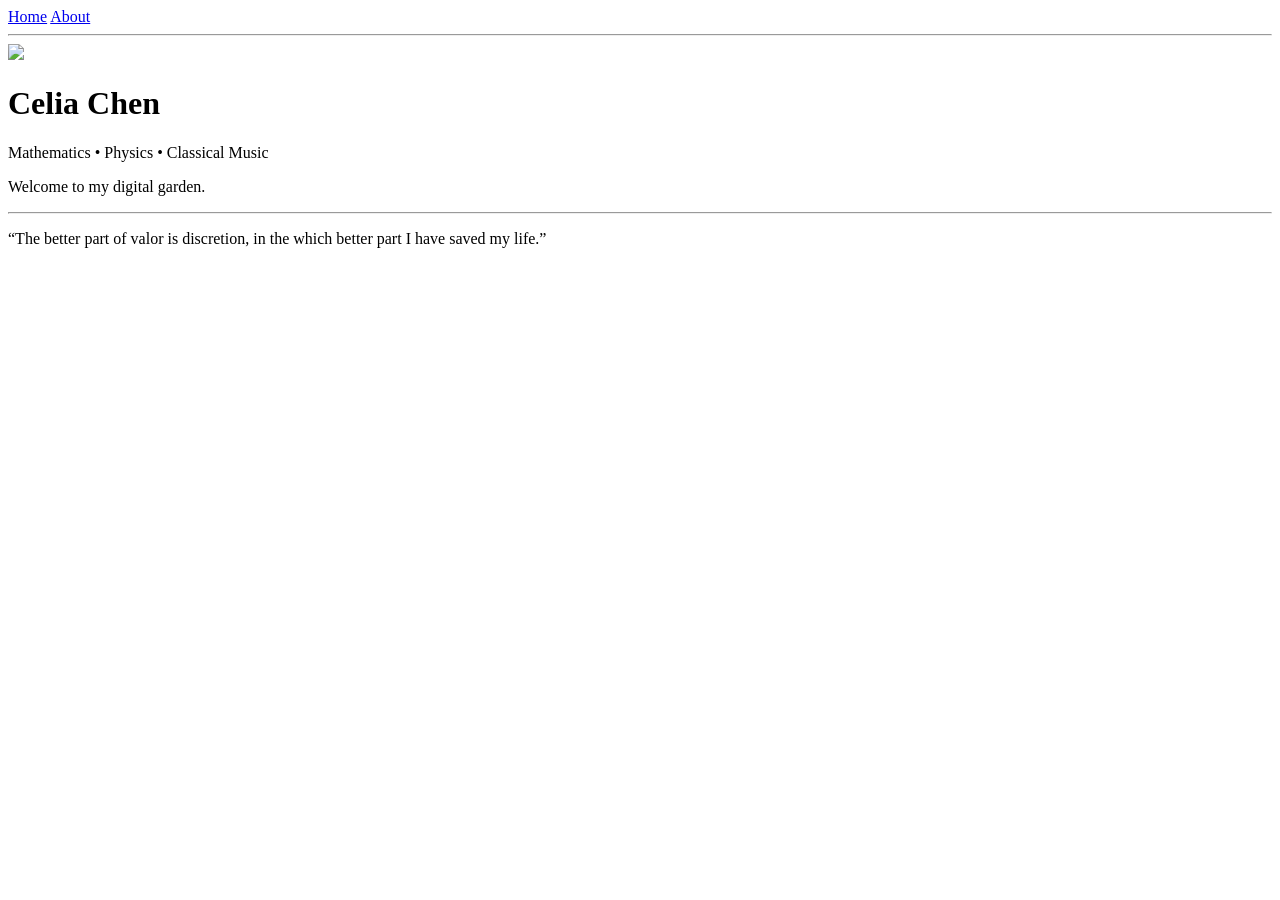
==== index.html @ 090febaf "Add files via upload" ====
<!DOCTYPE html>
<html>

<head>
    <link rel="stylesheet" href="style.css">
    <title>Celia Chen</title>
</head>

<body>

<nav>
    <a href="index.html">Home</a>
    <a href="about.html">About</a>
</nav>

<hr>

<img src="images/profile.jpg" class="profile">

<h1>Celia Chen</h1>

<p class="subtitle">
    Mathematics • Physics • Classical Music
</p>

<p class="welcome">
    Welcome to my digital garden.
</p>

<hr>

<p class="quote">
    “The better part of valor is discretion, in the which better part I have saved my life.”
</p>

</body>

</html>
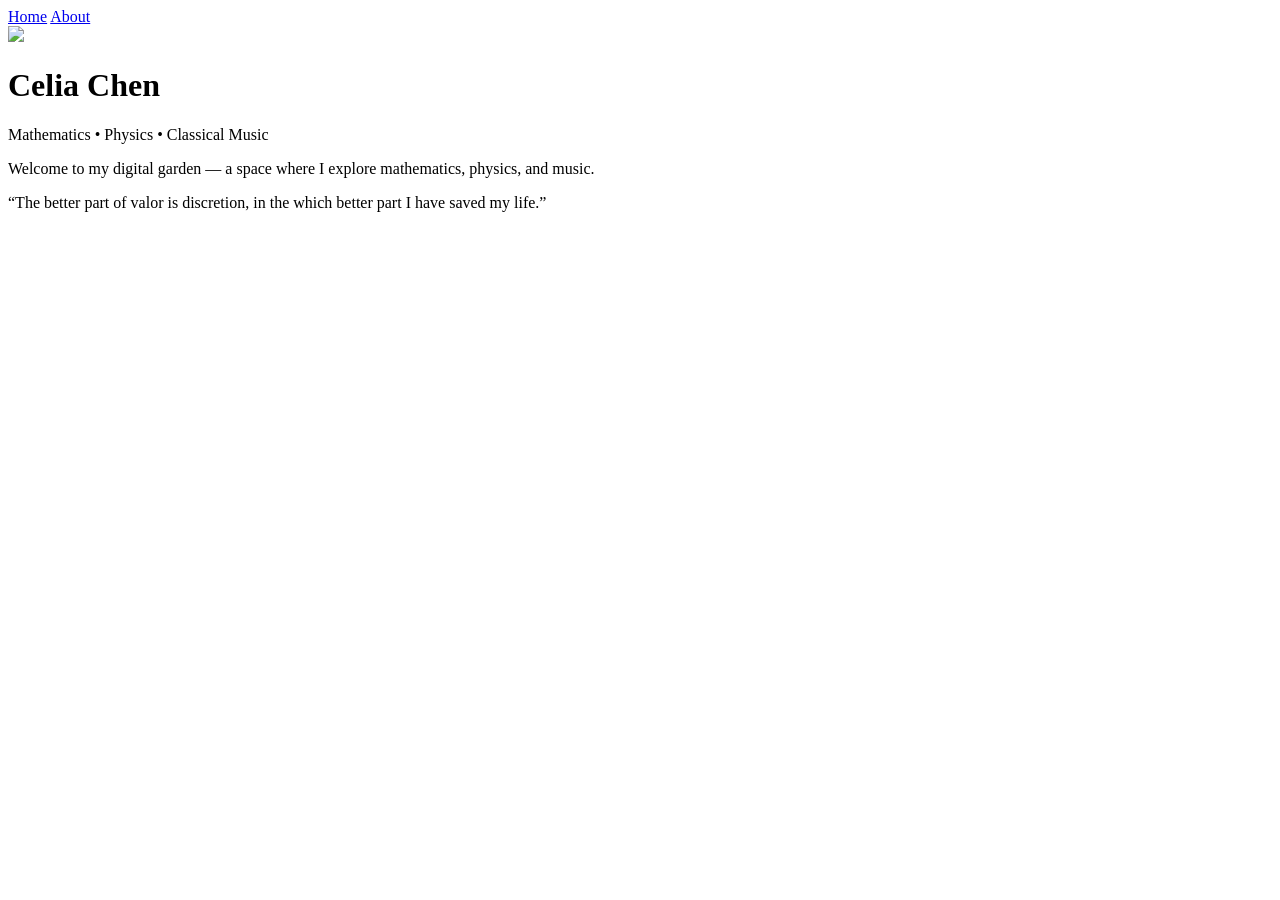
==== commit dfe69188: "Add files via upload" ====
--- a/index.html
+++ b/index.html
@@ -8,30 +8,38 @@
 
 <body>
 
-<nav>
-    <a href="index.html">Home</a>
-    <a href="about.html">About</a>
-</nav>
+<div class="container">
 
-<hr>
+    <nav>
+        <a href="index.html">Home</a>
+        <a href="about.html">About</a>
+    </nav>
 
-<img src="images/profile.jpg" class="profile">
+    <div class="profile-section">
+        <img src="images/profile.jpg" class="profile">
 
-<h1>Celia Chen</h1>
+        <h1>Celia Chen</h1>
 
-<p class="subtitle">
-    Mathematics • Physics • Classical Music
-</p>
+        <p class="subtitle">
+            Mathematics • Physics • Classical Music
+        </p>
+    </div>
 
-<p class="welcome">
-    Welcome to my digital garden.
-</p>
+    <div class="intro">
+        <p>
+            Welcome to my digital garden — a space where I explore mathematics, physics, and music.
+        </p>
+    </div>
 
-<hr>
+    <div class="quote">
+        “The better part of valor is discretion, in the which better part I have saved my life.”
+    </div>
 
-<p class="quote">
-    “The better part of valor is discretion, in the which better part I have saved my life.”
-</p>
+</div>
+
+</body>
+
+</html>
 
 </body>
 
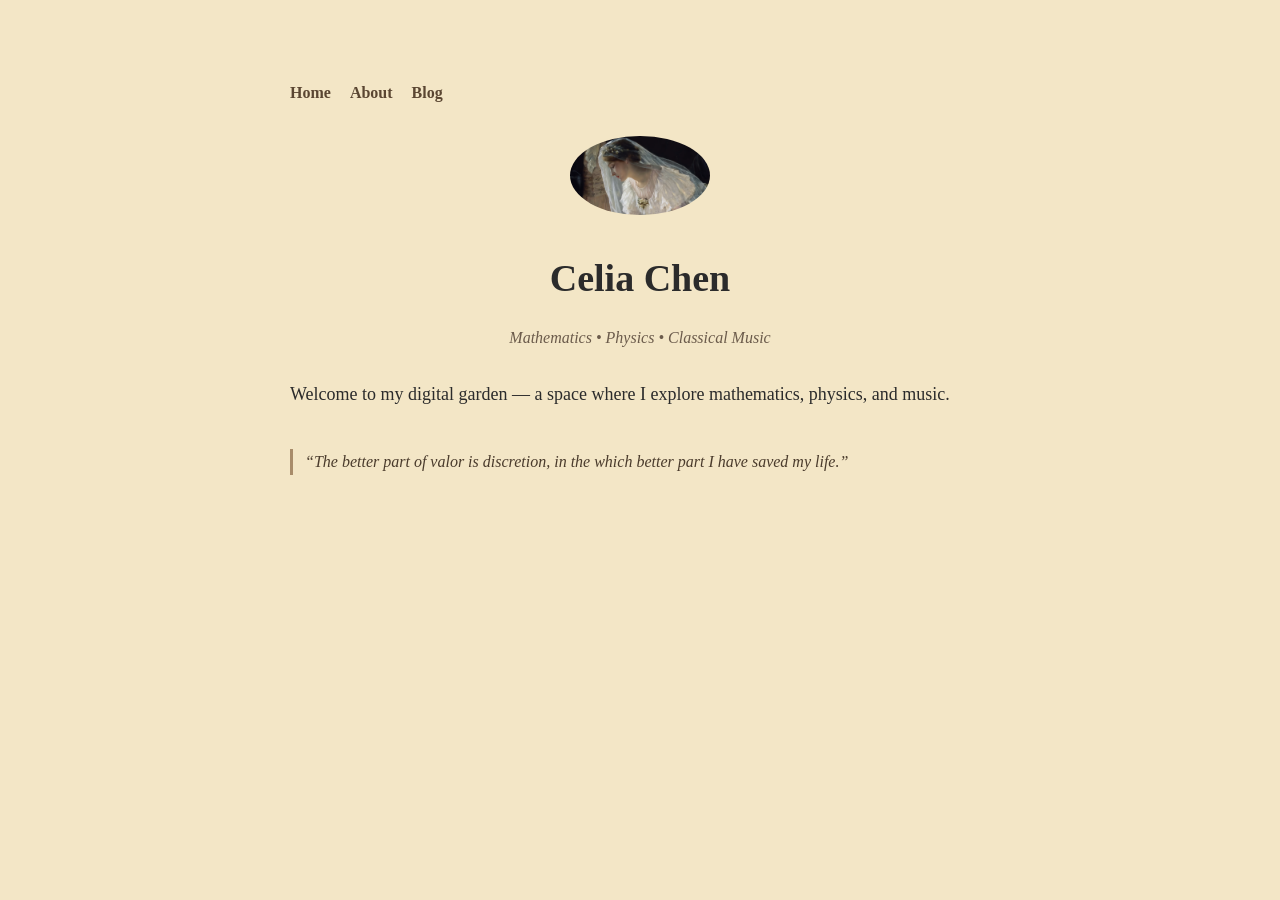
==== commit c73086b2: "Add files via upload" ====
--- a/index.html
+++ b/index.html
@@ -13,6 +13,7 @@
     <nav>
         <a href="index.html">Home</a>
         <a href="about.html">About</a>
+        <a href="blog.html">Blog</a>
     </nav>
 
     <div class="profile-section">
@@ -43,4 +44,4 @@
 
 </body>
 
-</html>+</html>
--- a/style.css
+++ b/style.css
@@ -0,0 +1,88 @@
+body {
+    background-color: #f3e6c6;
+    font-family: Georgia, serif;
+    color: #2b2b2b;
+    margin: 0;
+    line-height: 1.6;
+}
+
+.container {
+    max-width: 700px;
+    margin: 60px auto;
+    padding: 20px;
+}
+
+nav {
+    margin-bottom: 30px;
+}
+
+nav a {
+    margin-right: 15px;
+    text-decoration: none;
+    color: #5a4632;
+    font-weight: bold;
+}
+
+nav a:hover {
+    text-decoration: underline;
+}
+
+.profile-section {
+    text-align: center;
+    margin-bottom: 30px;
+}
+
+.profile {
+    width: 140px;
+    border-radius: 50%;
+    margin-bottom: 15px;
+}
+
+h1 {
+    font-size: 38px;
+    margin: 10px 0;
+}
+
+.subtitle {
+    font-style: italic;
+    color: #6b5b4b;
+}
+
+.intro {
+    margin-top: 30px;
+    font-size: 18px;
+}
+
+.quote {
+    margin-top: 40px;
+    font-style: italic;
+    color: #4a3b2c;
+    border-left: 3px solid #a88c6a;
+    padding-left: 15px;
+}
+
+.welcome {
+    margin-top: 20px;
+}
+
+.quote {
+    margin-top: 40px;
+    font-style: italic;
+    color: #4a3b2c;
+    border-left: 3px solid #a88c6a;
+    padding-left: 12px;
+}
+
+.post {
+    margin-bottom: 30px;
+}
+
+.post h2 {
+    margin-bottom: 5px;
+}
+
+.date {
+    font-size: 14px;
+    color: #7a6a5a;
+    margin-bottom: 10px;
+}
